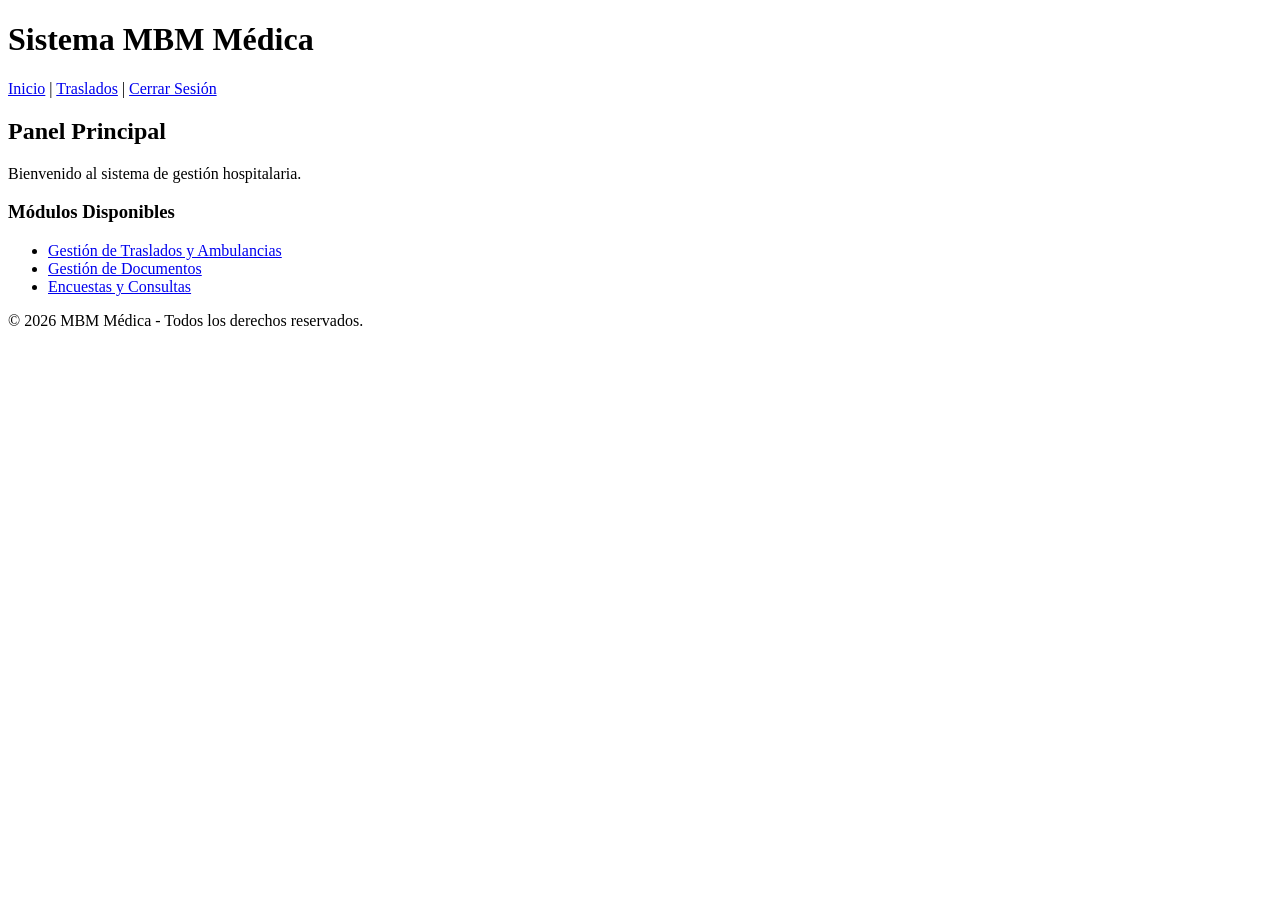
==== pages/index.html @ 9ad30c87 "actualizacion" ====
<!DOCTYPE html>
<html lang="es">
<head>
  <meta charset="UTF-8">
  <meta name="viewport" content="width=device-width, initial-scale=1.0">
  <title>Sistema MBM Médica - Inicio</title>
  <link rel="stylesheet" href="./css/login.css">
</head>
<body>
  <header>
    <h1>Sistema MBM Médica</h1>
    <nav>
      <a href="index.html">Inicio</a> |
      <a href="./pages/traslados.html">Traslados</a> |
      <a href="./pages/login.html">Cerrar Sesión</a>
    </nav>
  </header>

  <main>
    <h2>Panel Principal</h2>
    <p>Bienvenido al sistema de gestión hospitalaria.</p>
    
    <section>
      <h3>Módulos Disponibles</h3>
      <ul>
        <li><a href="traslados.html">Gestión de Traslados y Ambulancias</a></li>
        <li><a href="#">Gestión de Documentos</a></li>
        <li><a href="#">Encuestas y Consultas</a></li>
      </ul>
    </section>
  </main>

  <footer>
    <p>&copy; 2026 MBM Médica - Todos los derechos reservados.</p>
  </footer>
</body>
</html>
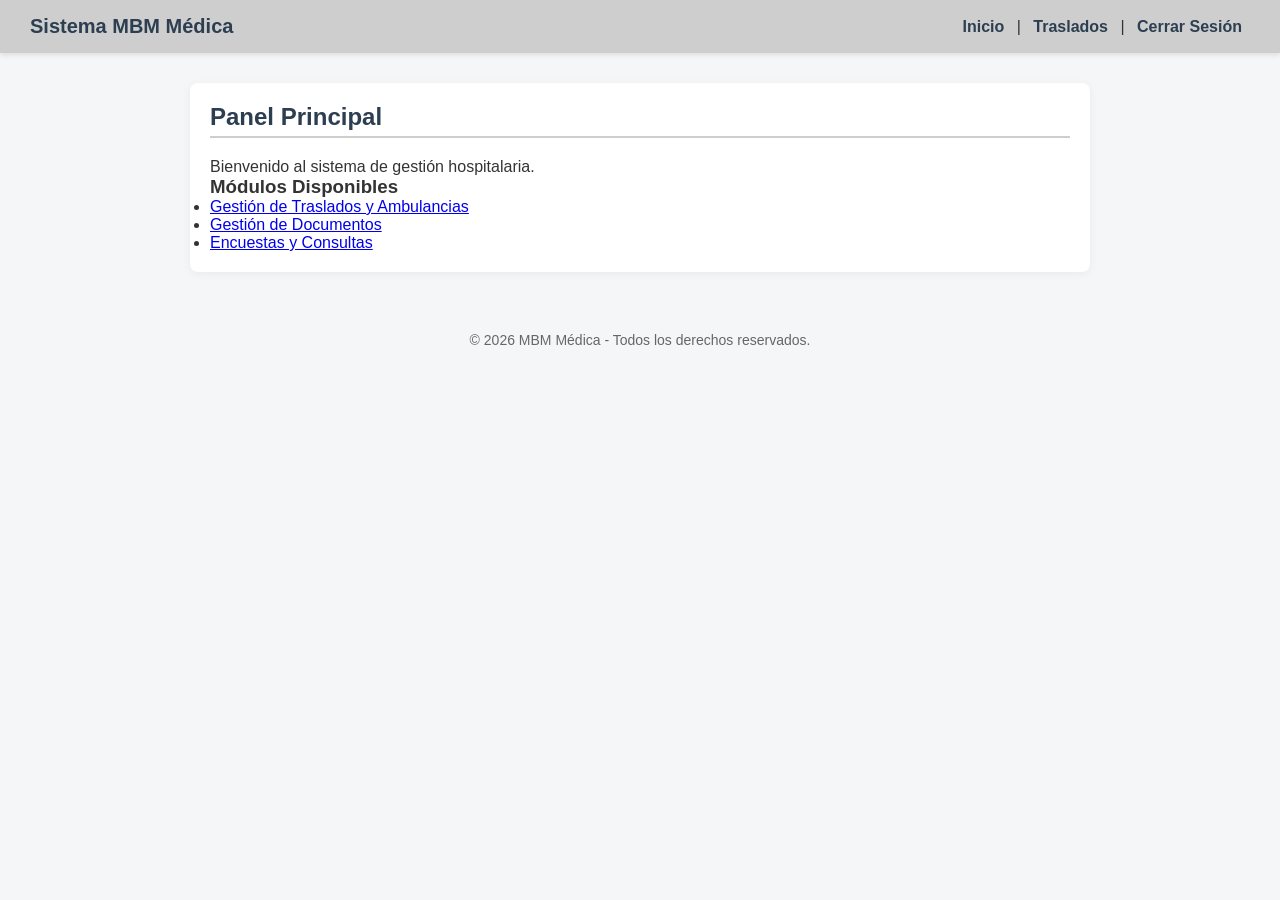
==== commit 96beeafd: "Actualizar ruta CSS en index" ====
--- a/pages/index.html
+++ b/pages/index.html
@@ -4,15 +4,15 @@
   <meta charset="UTF-8">
   <meta name="viewport" content="width=device-width, initial-scale=1.0">
   <title>Sistema MBM Médica - Inicio</title>
-  <link rel="stylesheet" href="./css/login.css">
+  <link rel="stylesheet" href="../css/style.css">
 </head>
 <body>
   <header>
     <h1>Sistema MBM Médica</h1>
     <nav>
       <a href="index.html">Inicio</a> |
-      <a href="./pages/traslados.html">Traslados</a> |
-      <a href="./pages/login.html">Cerrar Sesión</a>
+      <a href="traslados.html">Traslados</a> |
+      <a href="login.html">Cerrar Sesión</a>
     </nav>
   </header>
 
--- a/css/style.css
+++ b/css/style.css
@@ -0,0 +1,115 @@
+* {
+    margin: 0;
+    padding: 0;
+    box-sizing: border-box;
+    font-family: Arial, Helvetica, sans-serif;
+}
+
+body {
+    background-color: #f4f6f8;
+    color: #333;
+}
+
+header {
+    background-color: #cececf;
+    padding: 15px 30px;
+    display: flex;
+    justify-content: space-between;
+    align-items: center;
+    box-shadow: 0 2px 5px rgba(0,0,0,0.1);
+}
+
+header h1 {
+    font-size: 20px;
+    color: #2c3e50;
+}
+
+nav a {
+    color: #2c3e50;
+    text-decoration: none;
+    font-weight: bold;
+    margin: 0 8px;
+}
+
+nav a:hover {
+    color: #0056b3;
+}
+
+main {
+    max-width: 900px;
+    margin: 30px auto;
+    padding: 20px;
+    background: #ffffff;
+    border-radius: 8px;
+    box-shadow: 0 2px 10px rgba(0,0,0,0.05);
+}
+
+h2 {
+    margin-bottom: 20px;
+    color: #2c3e50;
+    border-bottom: 2px solid #cececf;
+    padding-bottom: 5px;
+}
+
+form {
+    margin-bottom: 30px;
+}
+
+label {
+    font-weight: bold;
+    display: block;
+    margin-top: 10px;
+}
+
+input[type="text"],
+input[type="password"],
+select,
+input[type="file"] {
+    width: 100%;
+    padding: 10px;
+    margin-top: 5px;
+    border: 1px solid #ccc;
+    border-radius: 4px;
+}
+
+input[type="submit"] {
+    background-color: #2c3e50;
+    color: white;
+    padding: 10px 20px;
+    border: none;
+    border-radius: 4px;
+    cursor: pointer;
+    font-size: 16px;
+    margin-top: 15px;
+}
+
+input[type="submit"]:hover {
+    background-color: #1a252f;
+}
+
+table {
+    width: 100%;
+    border-collapse: collapse;
+    margin-top: 15px;
+}
+
+table, th, td {
+    border: 1px solid #ddd;
+}
+
+th, td {
+    padding: 12px;
+    text-align: left;
+}
+
+th {
+    background-color: #f2f2f2;
+}
+
+footer {
+    text-align: center;
+    padding: 20px;
+    margin-top: 40px;
+    font-size: 14px;
+    color: #666;
+}
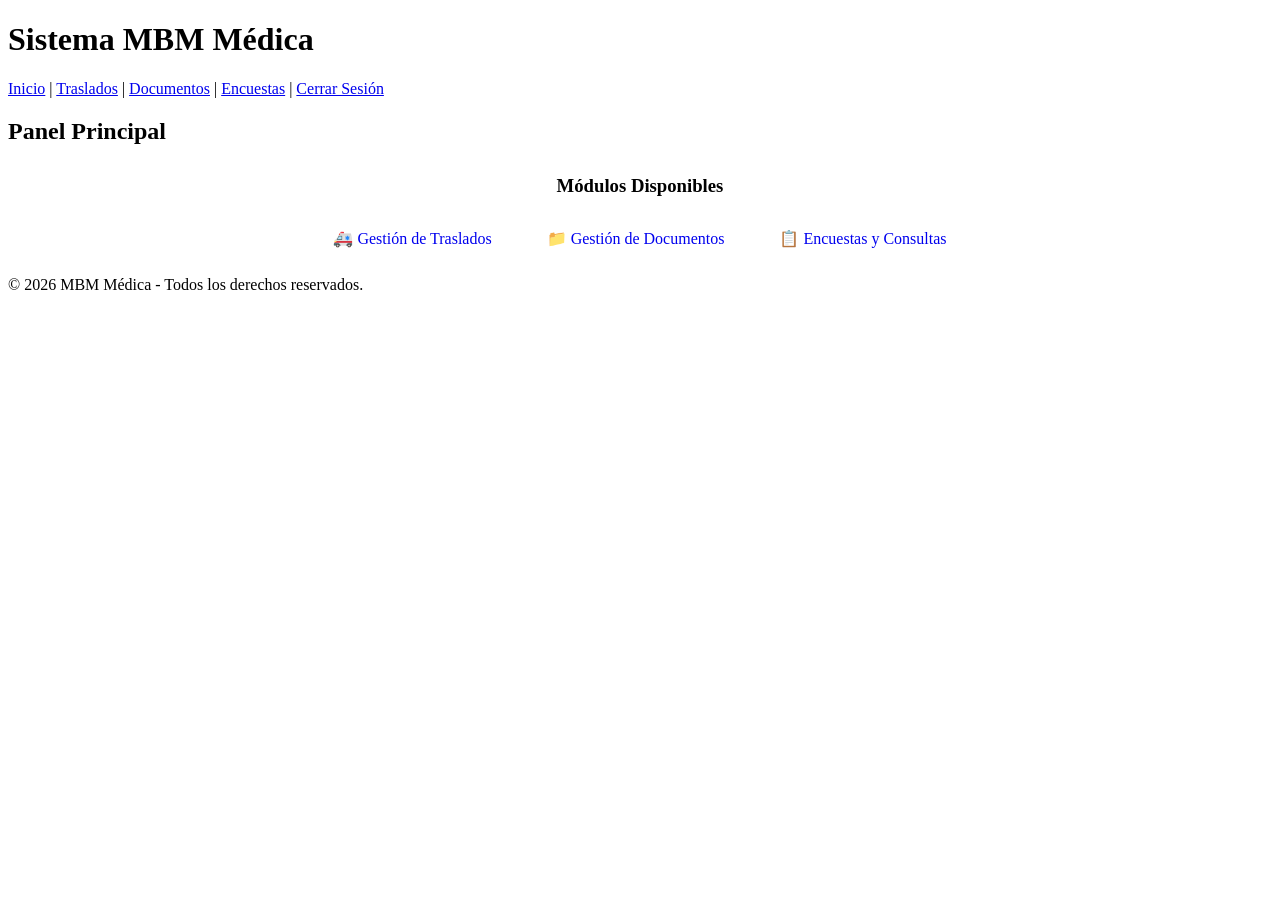
==== commit 8159be33: "actualizamos" ====
--- a/pages/index.html
+++ b/pages/index.html
@@ -4,28 +4,30 @@
   <meta charset="UTF-8">
   <meta name="viewport" content="width=device-width, initial-scale=1.0">
   <title>Sistema MBM Médica - Inicio</title>
-  <link rel="stylesheet" href="../css/style.css">
+ <link rel="stylesheet" href="./css/style.css">
 </head>
 <body>
   <header>
     <h1>Sistema MBM Médica</h1>
     <nav>
-      <a href="index.html">Inicio</a> |
-      <a href="traslados.html">Traslados</a> |
-      <a href="login.html">Cerrar Sesión</a>
-    </nav>
+            <a href="index.html">Inicio</a> |
+            <a href="./pages/traslados.html">Traslados</a> |
+            <a href="./pages/documentos.html">Documentos</a> |
+            <a href="./pages/encuestas.html">Encuestas</a> |
+            <a href="./pages/login.html">Cerrar Sesión</a>
+        </nav>
   </header>
 
   <main>
     <h2>Panel Principal</h2>
-    <p>Bienvenido al sistema de gestión hospitalaria.</p>
-    
-    <section>
-      <h3>Módulos Disponibles</h3>
-      <ul>
-        <li><a href="traslados.html">Gestión de Traslados y Ambulancias</a></li>
-        <li><a href="#">Gestión de Documentos</a></li>
-        <li><a href="#">Encuestas y Consultas</a></li>
+<section style="text-align: center; margin-top: 30px;">
+        <h3>Módulos Disponibles</h3>
+        <div style="display: flex; gap: 15px; justify-content: center; margin-top: 20px; flex-wrap: wrap;">
+            <a href="./pages/traslados.html" class="btn-submit" style="text-decoration: none; padding: 12px 20px;">🚑 Gestión de Traslados</a>
+            <a href="./pages/documentos.html" class="btn-submit" style="text-decoration: none; padding: 12px 20px;">📁 Gestión de Documentos</a>
+            <a href="./pages/encuestas.html" class="btn-submit" style="text-decoration: none; padding: 12px 20px;">📋 Encuestas y Consultas</a>
+        </div>
+    </section>
       </ul>
     </section>
   </main>
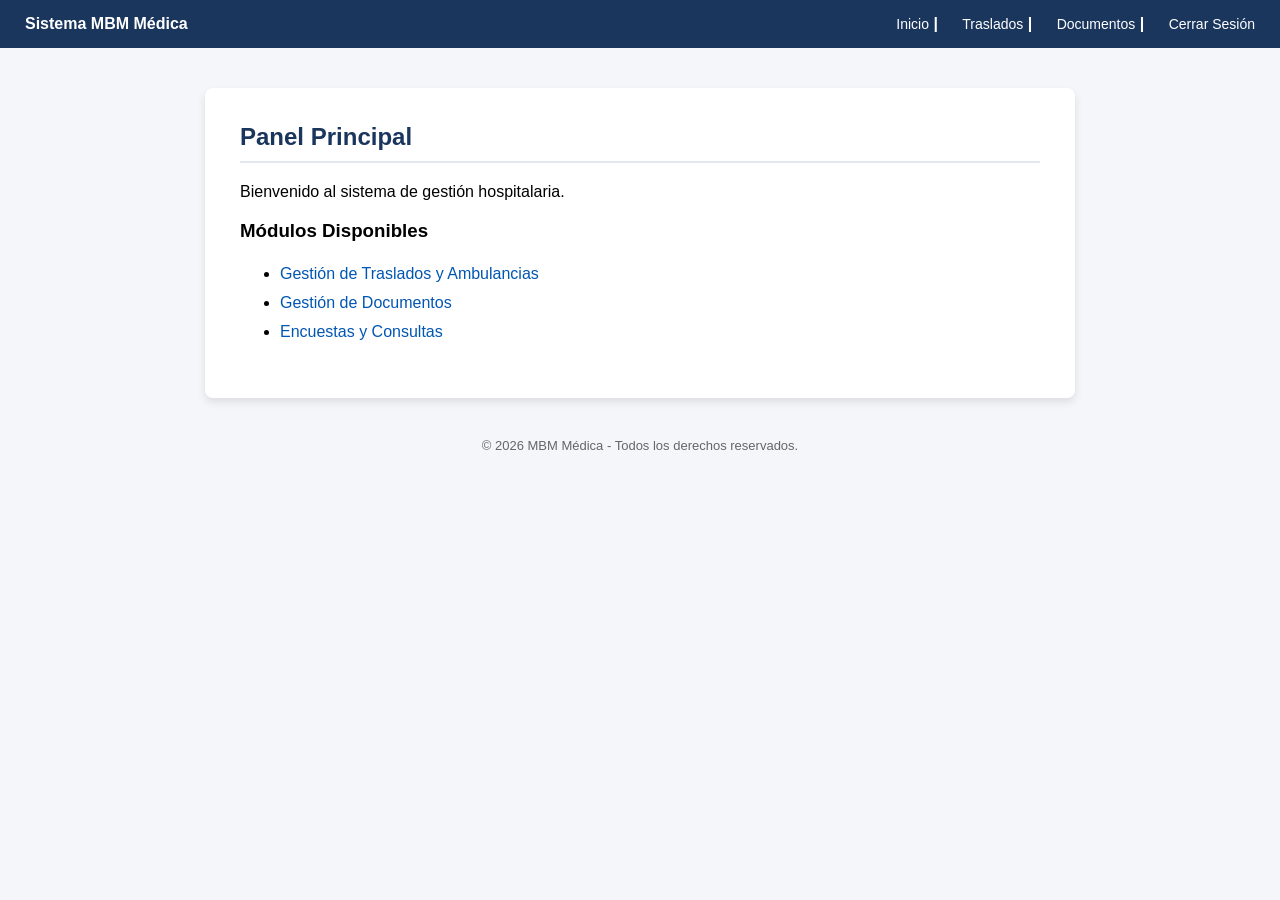
==== commit d2b6db02: "avance" ====
--- a/pages/index.html
+++ b/pages/index.html
@@ -1,39 +1,89 @@
 <!DOCTYPE html>
 <html lang="es">
 <head>
-  <meta charset="UTF-8">
-  <meta name="viewport" content="width=device-width, initial-scale=1.0">
-  <title>Sistema MBM Médica - Inicio</title>
- <link rel="stylesheet" href="./css/style.css">
+    <meta charset="UTF-8">
+    <meta name="viewport" content="width=device-width, initial-scale=1.0">
+    <title>Sistema MBM Médica - Panel Principal</title>
+    <style>
+        body {
+            font-family: Arial, sans-serif;
+            margin: 0;
+            padding: 0;
+            background-color: #f4f6f9;
+        }
+        .navbar {
+            background-color: #1a365d;
+            color: white;
+            padding: 15px 25px;
+            display: flex;
+            justify-content: space-between;
+            align-items: center;
+            font-size: 16px;
+            font-weight: bold;
+        }
+        .navbar-links a {
+            color: white;
+            text-decoration: none;
+            margin-left: 20px;
+            font-size: 14px;
+            font-weight: normal;
+        }
+        .navbar-links a:hover {
+            text-decoration: underline;
+        }
+        .container {
+            max-width: 800px;
+            margin: 40px auto;
+            background: white;
+            padding: 35px;
+            border-radius: 8px;
+            box-shadow: 0 4px 8px rgba(0,0,0,0.1);
+        }
+        h2 {
+            color: #1a365d;
+            margin-top: 0;
+            border-bottom: 2px solid #e2e8f0;
+            padding-bottom: 10px;
+        }
+        ul {
+            line-height: 1.8;
+        }
+        a {
+            color: #0056b3;
+            text-decoration: none;
+        }
+        a:hover {
+            text-decoration: underline;
+        }
+    </style>
 </head>
 <body>
-  <header>
-    <h1>Sistema MBM Médica</h1>
-    <nav>
-            <a href="index.html">Inicio</a> |
-            <a href="./pages/traslados.html">Traslados</a> |
-            <a href="./pages/documentos.html">Documentos</a> |
-            <a href="./pages/encuestas.html">Encuestas</a> |
-            <a href="./pages/login.html">Cerrar Sesión</a>
-        </nav>
-  </header>
 
-  <main>
-    <h2>Panel Principal</h2>
-<section style="text-align: center; margin-top: 30px;">
+    <!-- Barra de navegación superior principal -->
+    <div class="navbar">
+        <span>Sistema MBM Médica</span>
+        <div class="navbar-links">
+            <a href="index.html">Inicio</a> | 
+            <a href="pages/trasladosmap.html">Traslados</a> | 
+            <a href="pages/documentos.html">Documentos</a> | 
+            <a href="pages/login.html">Cerrar Sesión</a>
+        </div>
+    </div>
+
+    <div class="container">
+        <h2>Panel Principal</h2>
+        <p>Bienvenido al sistema de gestión hospitalaria.</p>
         <h3>Módulos Disponibles</h3>
-        <div style="display: flex; gap: 15px; justify-content: center; margin-top: 20px; flex-wrap: wrap;">
-            <a href="./pages/traslados.html" class="btn-submit" style="text-decoration: none; padding: 12px 20px;">🚑 Gestión de Traslados</a>
-            <a href="./pages/documentos.html" class="btn-submit" style="text-decoration: none; padding: 12px 20px;">📁 Gestión de Documentos</a>
-            <a href="./pages/encuestas.html" class="btn-submit" style="text-decoration: none; padding: 12px 20px;">📋 Encuestas y Consultas</a>
-        </div>
-    </section>
-      </ul>
-    </section>
-  </main>
+        <ul>
+            <li><a href="pages/trasladosmap.html">Gestión de Traslados y Ambulancias</a></li>
+            <li><a href="pages/documentos.html">Gestión de Documentos</a></li>
+            <li><a href="pages/encuestas.html">Encuestas y Consultas</a></li>
+        </ul>
+    </div>
 
-  <footer>
-    <p>&copy; 2026 MBM Médica - Todos los derechos reservados.</p>
-  </footer>
+    <div style="text-align: center; margin-top: 30px; color: #666; font-size: 13px;">
+        &copy; 2026 MBM Médica - Todos los derechos reservados.
+    </div>
+
 </body>
 </html>
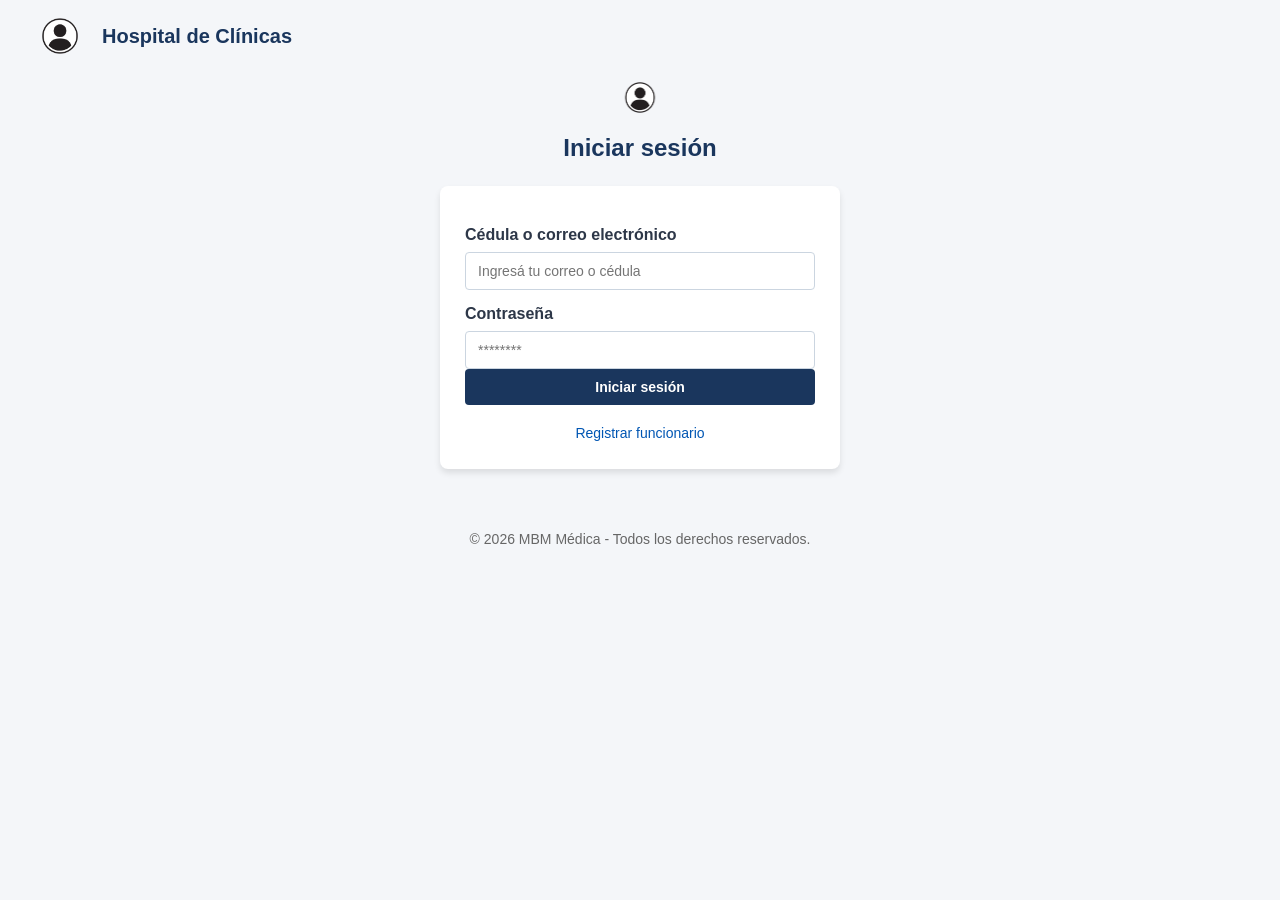
==== commit 188cbf33: "Proyecto Hospital de Clinicas" ====
--- a/pages/index.html
+++ b/pages/index.html
@@ -1,89 +1,11 @@
 <!DOCTYPE html>
 <html lang="es">
 <head>
-    <meta charset="UTF-8">
-    <meta name="viewport" content="width=device-width, initial-scale=1.0">
-    <title>Sistema MBM Médica - Panel Principal</title>
-    <style>
-        body {
-            font-family: Arial, sans-serif;
-            margin: 0;
-            padding: 0;
-            background-color: #f4f6f9;
-        }
-        .navbar {
-            background-color: #1a365d;
-            color: white;
-            padding: 15px 25px;
-            display: flex;
-            justify-content: space-between;
-            align-items: center;
-            font-size: 16px;
-            font-weight: bold;
-        }
-        .navbar-links a {
-            color: white;
-            text-decoration: none;
-            margin-left: 20px;
-            font-size: 14px;
-            font-weight: normal;
-        }
-        .navbar-links a:hover {
-            text-decoration: underline;
-        }
-        .container {
-            max-width: 800px;
-            margin: 40px auto;
-            background: white;
-            padding: 35px;
-            border-radius: 8px;
-            box-shadow: 0 4px 8px rgba(0,0,0,0.1);
-        }
-        h2 {
-            color: #1a365d;
-            margin-top: 0;
-            border-bottom: 2px solid #e2e8f0;
-            padding-bottom: 10px;
-        }
-        ul {
-            line-height: 1.8;
-        }
-        a {
-            color: #0056b3;
-            text-decoration: none;
-        }
-        a:hover {
-            text-decoration: underline;
-        }
-    </style>
+  <meta charset="UTF-8">
+  <meta http-equiv="refresh" content="0; url=menu.html">
+  <title>Redirigiendo...</title>
 </head>
 <body>
-
-    <!-- Barra de navegación superior principal -->
-    <div class="navbar">
-        <span>Sistema MBM Médica</span>
-        <div class="navbar-links">
-            <a href="index.html">Inicio</a> | 
-            <a href="pages/trasladosmap.html">Traslados</a> | 
-            <a href="pages/documentos.html">Documentos</a> | 
-            <a href="pages/login.html">Cerrar Sesión</a>
-        </div>
-    </div>
-
-    <div class="container">
-        <h2>Panel Principal</h2>
-        <p>Bienvenido al sistema de gestión hospitalaria.</p>
-        <h3>Módulos Disponibles</h3>
-        <ul>
-            <li><a href="pages/trasladosmap.html">Gestión de Traslados y Ambulancias</a></li>
-            <li><a href="pages/documentos.html">Gestión de Documentos</a></li>
-            <li><a href="pages/encuestas.html">Encuestas y Consultas</a></li>
-        </ul>
-    </div>
-
-    <div style="text-align: center; margin-top: 30px; color: #666; font-size: 13px;">
-        &copy; 2026 MBM Médica - Todos los derechos reservados.
-    </div>
-
+  <p>Redirigiendo al panel... <a href="menu.html">Continuar</a></p>
 </body>
-</html>+</html>
